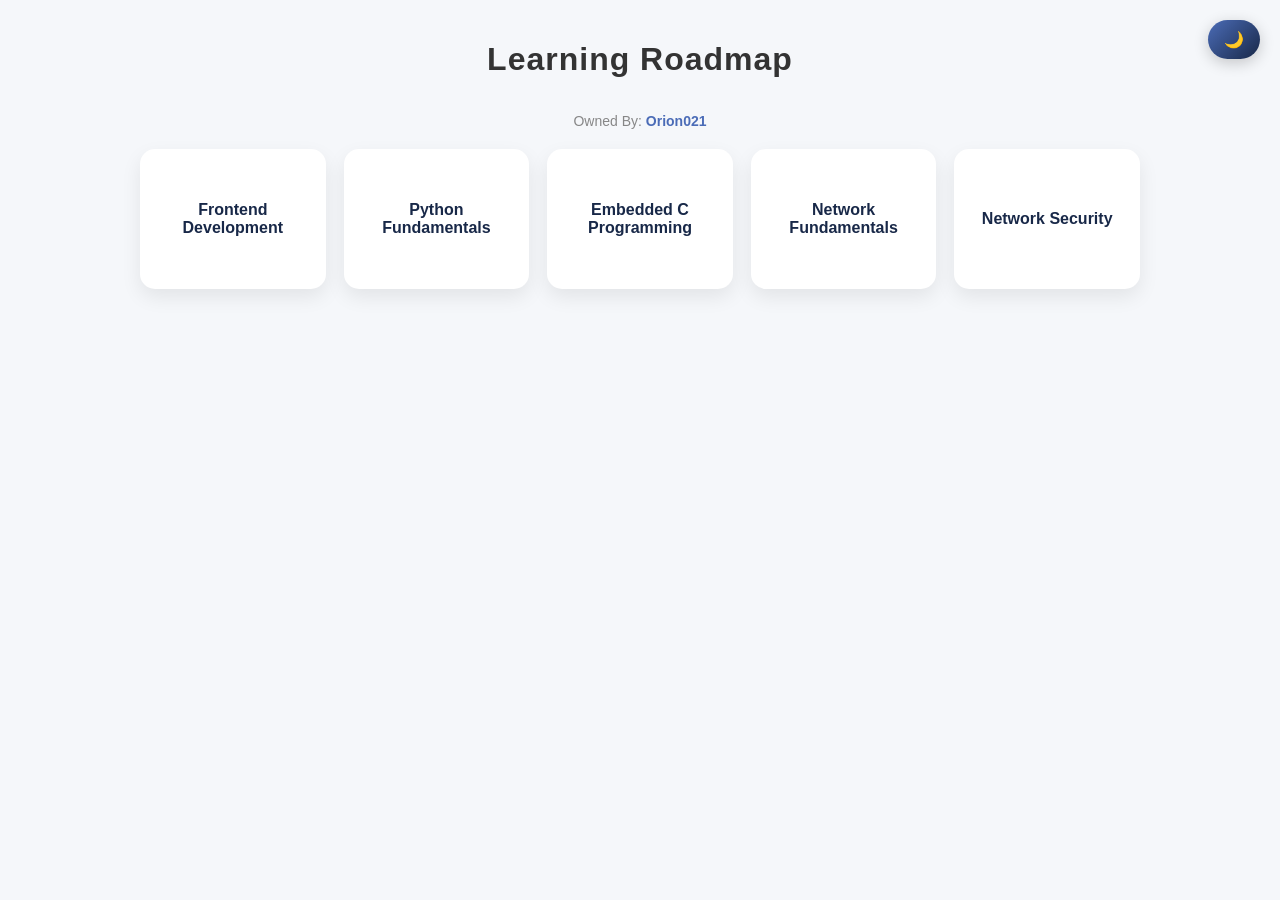
==== index.html @ 0ed1e7f2 "Add files via upload" ====
<!DOCTYPE html>
<html lang="en">
<head>
<meta charset="UTF-8" />
<meta name="viewport" content="width=device-width, initial-scale=1.0" />
<title>Learning Trackers Home</title>
<style>
  body {
    font-family: 'Segoe UI', 'Helvetica Neue', sans-serif;
    padding: 20px;
    margin: 0;
    background-color: #f5f7fa;
    color: #333;
    transition: background-color 0.3s, color 0.3s;
  }

  /* DARK MODE */
  .dark-mode {
    background-color: #121212;
    color: #e0e0e0;
  }

  /* Theme toggle */
  .theme-toggle {
    position: fixed;
    top: 20px;
    right: 20px;
    background: linear-gradient(135deg, #4b6cb7, #182848);
    color: white;
    border: none;
    padding: 10px 16px;
    border-radius: 50px;
    font-weight: bold;
    font-size: 16px;
    cursor: pointer;
    box-shadow: 0 4px 15px rgba(0,0,0,0.2);
    transition: all 0.3s ease;
  }
  .theme-toggle:hover {
    transform: scale(1.1);
    box-shadow: 0 6px 20px rgba(0,0,0,0.25);
  }

  h1 {
    text-align: center;
    margin-bottom: 30px;
    font-weight: 700;
    letter-spacing: 1px;
  }

  /* Cards grid */
  .trackers-container {
    display: grid;
    grid-template-columns: repeat(auto-fit, minmax(150px, 1fr));
    gap: 18px;
    max-width: 1000px;
    margin: 0 auto;
  }

  /* Tracker card */
  .tracker-card {
    background: #ffffff;
    border-radius: 15px;
    padding: 20px 12px;
    text-align: center;
    box-shadow: 0 8px 20px rgba(0,0,0,0.08);
    transition: all 0.3s ease;
    cursor: pointer;
    display: flex;
    flex-direction: column;
    justify-content: center;
    min-height: 100px;
  }

  .tracker-card:hover {
    transform: translateY(-6px);
    box-shadow: 0 12px 25px rgba(0,0,0,0.15);
    background: linear-gradient(145deg, #eef3ff, #d6e0ff);
  }

  .dark-mode .tracker-card {
    background: #1e1e1e;
    box-shadow: 0 6px 20px rgba(0,0,0,0.5);
  }

  .dark-mode .tracker-card:hover {
    background: #2a2a2a;
    box-shadow: 0 12px 25px rgba(0,0,0,0.6);
  }

  .tracker-card h2 {
    margin: 0;
    font-size: 16px;
    font-weight: 600;
    color: #182848;
  }

  .dark-mode .tracker-card h2 {
    color: #e0e0e0;
  }

  /* Owner info */
  .owner {
    text-align: center;
    font-size: 14px;
    color: #878787;
    margin: 35px 0 20px;
  }

  .owner a {
    color: #4b6cb7;
    font-weight: bold;
    text-decoration: none;
  }

  .owner a:hover {
    text-decoration: underline;
  }

  .dark-mode .owner a {
    color: #8ab4f8;
  }

  /* Back to top button */
  #backToTop {
    position: fixed;
    bottom: 30px;
    right: 30px;
    background: #4b6cb7;
    color: white;
    border: none;
    padding: 14px 18px;
    border-radius: 50px;
    cursor: pointer;
    font-size: 18px;
    box-shadow: 0 6px 20px rgba(0,0,0,0.2);
    display: none;
    transition: all 0.3s ease;
    z-index: 100;
  }
  #backToTop:hover {
    background: #182848;
    transform: scale(1.1);
  }
  .dark-mode #backToTop {
    background: #8ab4f8;
    color: #121212;
  }
  .dark-mode #backToTop:hover {
    background: #4b6cb7;
    color: white;
  }
</style>
</head>
<body>
  <button class="theme-toggle" id="themeToggle">🌙</button>
  <h1>Learning Roadmap</h1>

  <div class="owner">
    Owned By: <a href="https://orion021.github.io/krishnan_t/" target="_blank">Orion021</a>
  </div>

  <div class="trackers-container" id="trackersContainer"></div>

  <button id="backToTop" onclick="scrollToTop()">↑</button>

  <script>
    const trackers = [
      { title: "Frontend Development", file: "Trackers/FrontEnd-Dev.html" },
      { title: "Python Fundamentals", file: "Trackers/Python-Fundamentals.html" },
      { title: "Embedded C Programming", file: "Trackers/Embedded-C.html" },
      { title: "Network Fundamentals", file: "Trackers/Networking-Fundamentals.html" },
      { title: "Network Security", file: "Trackers/Network-Security.html" }
    ];

    const container = document.getElementById('trackersContainer');

    trackers.forEach(tracker => {
      const card = document.createElement('div');
      card.className = 'tracker-card';
      card.innerHTML = `<h2>${tracker.title}</h2>`;
      card.addEventListener('click', () => {
        window.location.href = tracker.file;
      });
      container.appendChild(card);
    });

    // Dark mode toggle
    const themeBtn = document.getElementById('themeToggle');
    themeBtn.addEventListener('click', () => {
      const isDark = document.body.classList.toggle('dark-mode');
      localStorage.setItem('theme', isDark ? 'dark' : 'light');
      themeBtn.innerText = isDark ? '☀️' : '🌙';
    });

    const savedTheme = localStorage.getItem('theme');
    if(savedTheme === 'dark'){
      document.body.classList.add('dark-mode');
      themeBtn.innerText = '☀️';
    }

    // Back to top
    const backBtn = document.getElementById('backToTop');
    window.addEventListener('scroll', () => {
      backBtn.style.display = window.scrollY > 300 ? 'block' : 'none';
    });
    function scrollToTop(){
      window.scrollTo({ top: 0, behavior: 'smooth' });
    }
  </script>
</body>
</html>
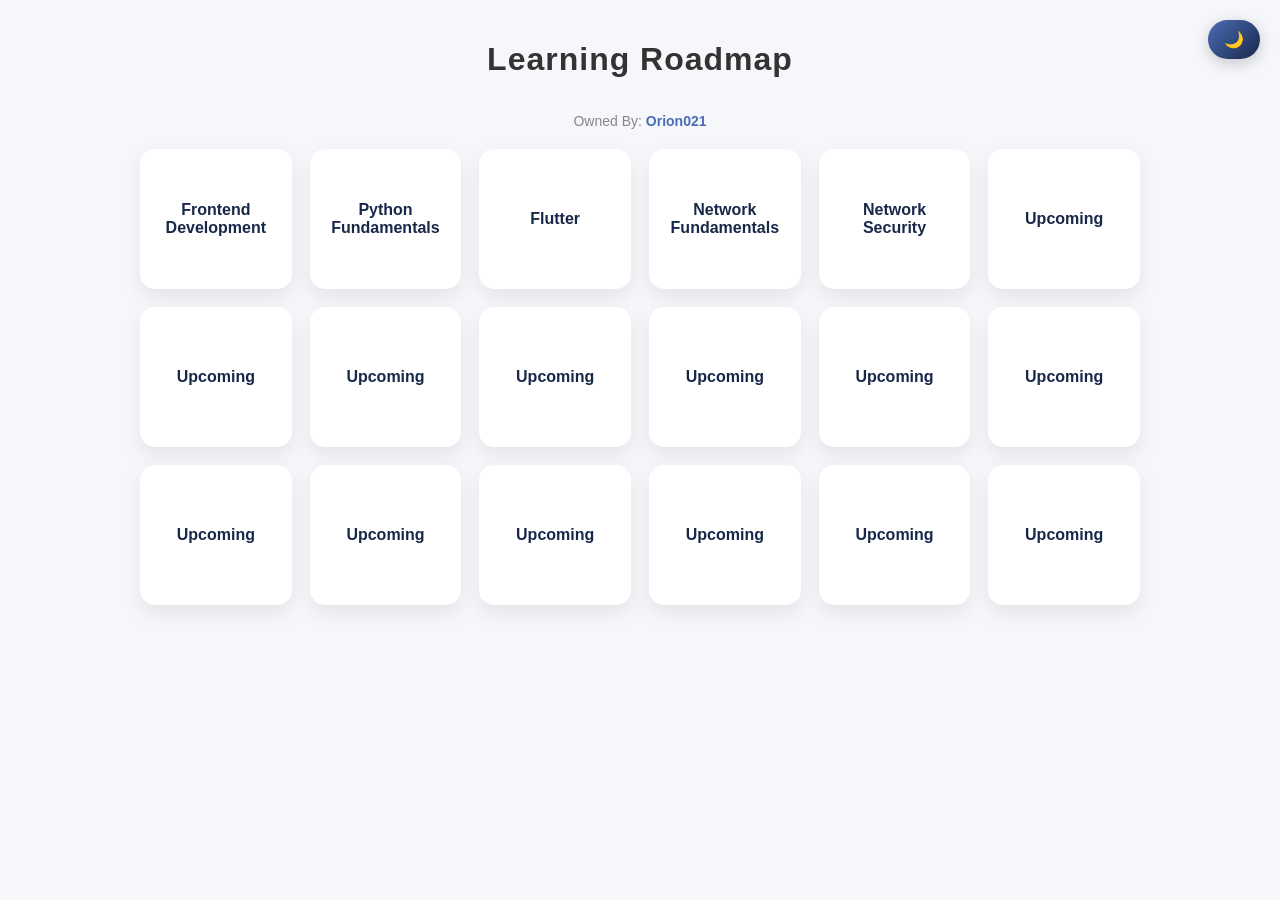
==== commit 521eeb32: "More Paths added" ====
--- a/index.html
+++ b/index.html
@@ -168,9 +168,22 @@
     const trackers = [
       { title: "Frontend Development", file: "Trackers/FrontEnd-Dev.html" },
       { title: "Python Fundamentals", file: "Trackers/Python-Fundamentals.html" },
-      { title: "Embedded C Programming", file: "Trackers/Embedded-C.html" },
+      { title: "Flutter", file: "Trackers/Flutter-App-Dev.html" },
       { title: "Network Fundamentals", file: "Trackers/Networking-Fundamentals.html" },
-      { title: "Network Security", file: "Trackers/Network-Security.html" }
+      { title: "Network Security", file: "Trackers/Network-Security.html" },
+      { title: "Upcoming", file: "#" },
+      { title: "Upcoming", file: "#" },
+      { title: "Upcoming", file: "#" },
+      { title: "Upcoming", file: "#" },
+      { title: "Upcoming", file: "#" },
+      { title: "Upcoming", file: "#" },
+      { title: "Upcoming", file: "#" },
+      { title: "Upcoming", file: "#" },
+      { title: "Upcoming", file: "#" },
+      { title: "Upcoming", file: "#" },
+      { title: "Upcoming", file: "#" },
+      { title: "Upcoming", file: "#" },
+      { title: "Upcoming", file: "#" },
     ];
 
     const container = document.getElementById('trackersContainer');
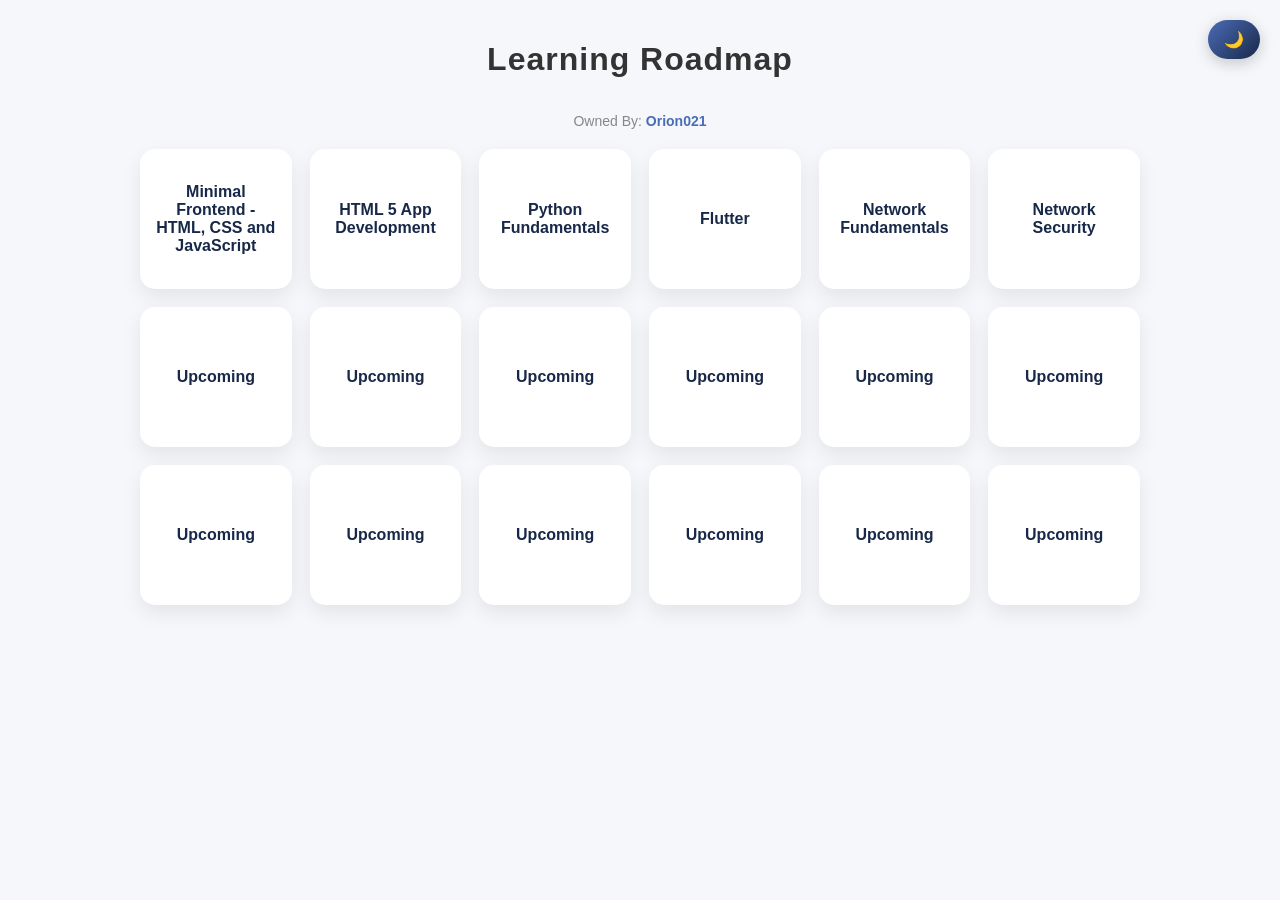
==== commit da9a7837: "HTML 5 added" ====
--- a/index.html
+++ b/index.html
@@ -166,12 +166,12 @@
 
   <script>
     const trackers = [
-      { title: "Frontend Development", file: "Trackers/FrontEnd-Dev.html" },
+      { title: "Minimal Frontend - HTML, CSS and JavaScript", file: "Trackers/FrontEnd-Dev.html" },
+      { title: "HTML 5 App Development", file: "Trackers/HTML-5-App-Dev.html" },
       { title: "Python Fundamentals", file: "Trackers/Python-Fundamentals.html" },
       { title: "Flutter", file: "Trackers/Flutter-App-Dev.html" },
       { title: "Network Fundamentals", file: "Trackers/Networking-Fundamentals.html" },
       { title: "Network Security", file: "Trackers/Network-Security.html" },
-      { title: "Upcoming", file: "#" },
       { title: "Upcoming", file: "#" },
       { title: "Upcoming", file: "#" },
       { title: "Upcoming", file: "#" },
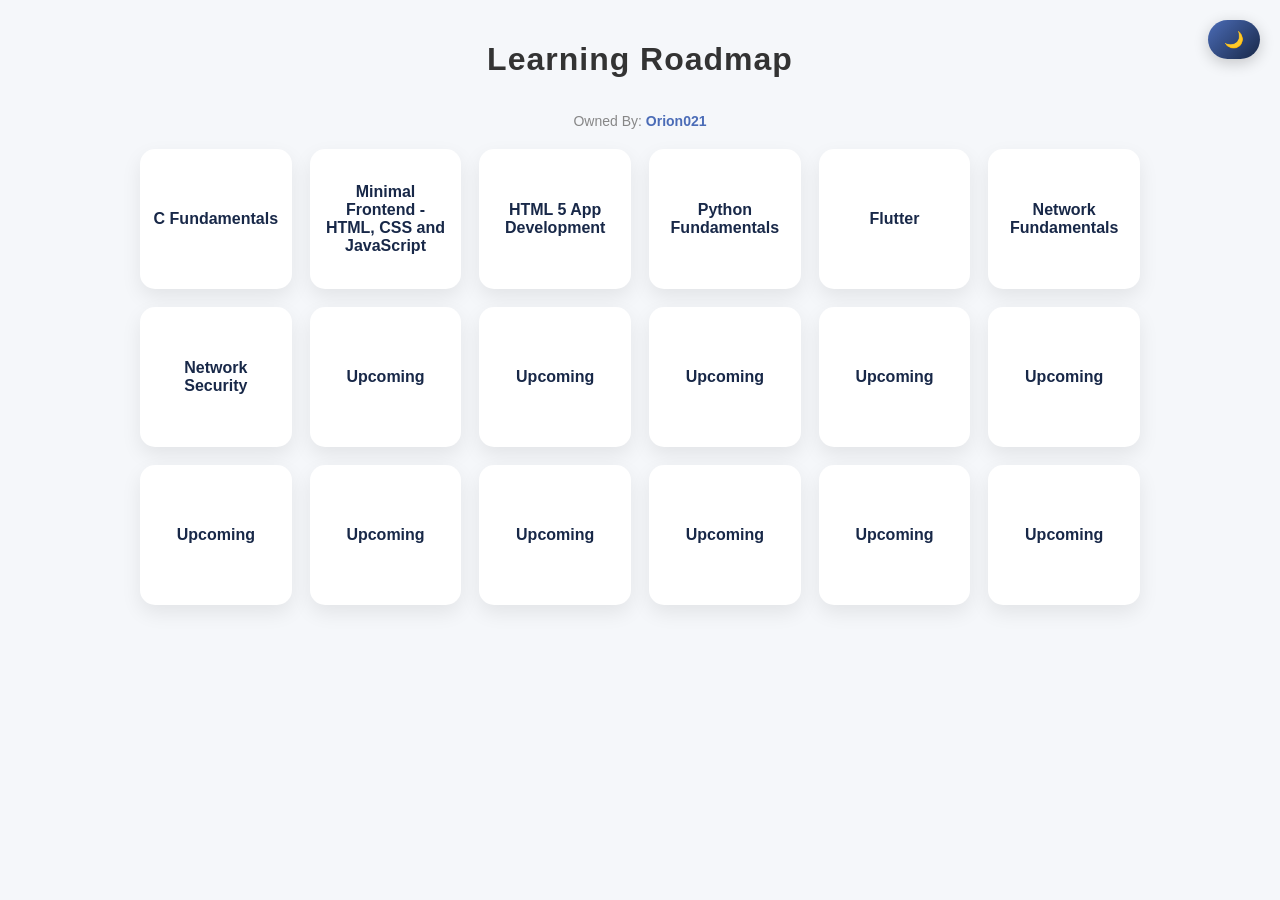
==== commit bbd9b3ff: "C Prog Added" ====
--- a/index.html
+++ b/index.html
@@ -166,13 +166,13 @@
 
   <script>
     const trackers = [
+      { title: "C Fundamentals", file: "Trackers/C-Fundamentals.html" },
       { title: "Minimal Frontend - HTML, CSS and JavaScript", file: "Trackers/FrontEnd-Dev.html" },
       { title: "HTML 5 App Development", file: "Trackers/HTML-5-App-Dev.html" },
       { title: "Python Fundamentals", file: "Trackers/Python-Fundamentals.html" },
       { title: "Flutter", file: "Trackers/Flutter-App-Dev.html" },
       { title: "Network Fundamentals", file: "Trackers/Networking-Fundamentals.html" },
       { title: "Network Security", file: "Trackers/Network-Security.html" },
-      { title: "Upcoming", file: "#" },
       { title: "Upcoming", file: "#" },
       { title: "Upcoming", file: "#" },
       { title: "Upcoming", file: "#" },
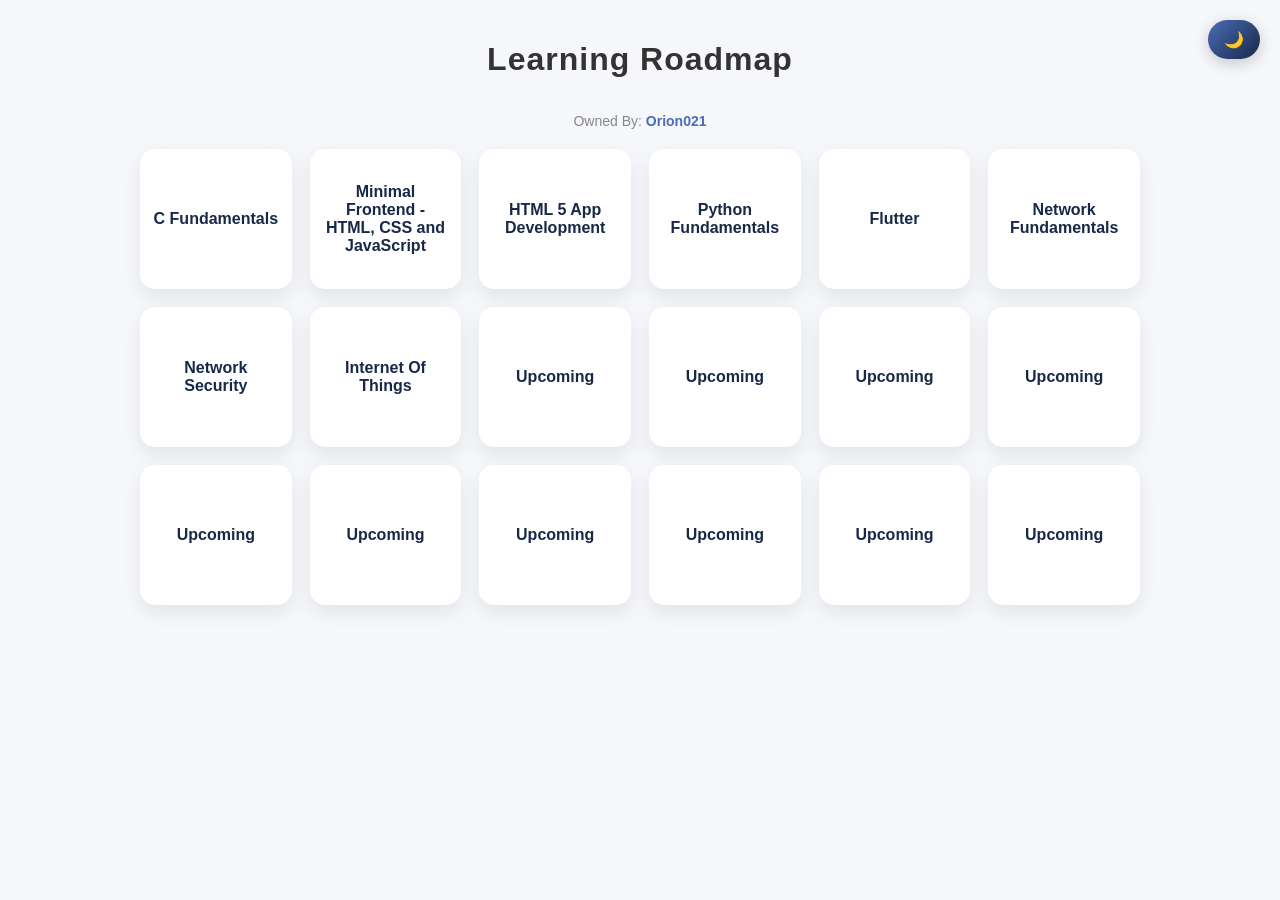
==== commit 2609600e: "index change" ====
--- a/index.html
+++ b/index.html
@@ -173,7 +173,7 @@
       { title: "Flutter", file: "Trackers/Flutter-App-Dev.html" },
       { title: "Network Fundamentals", file: "Trackers/Networking-Fundamentals.html" },
       { title: "Network Security", file: "Trackers/Network-Security.html" },
-      { title: "Upcoming", file: "#" },
+      { title: "Internet Of Things", file: "Trackers\iot-using-python.html" },
       { title: "Upcoming", file: "#" },
       { title: "Upcoming", file: "#" },
       { title: "Upcoming", file: "#" },
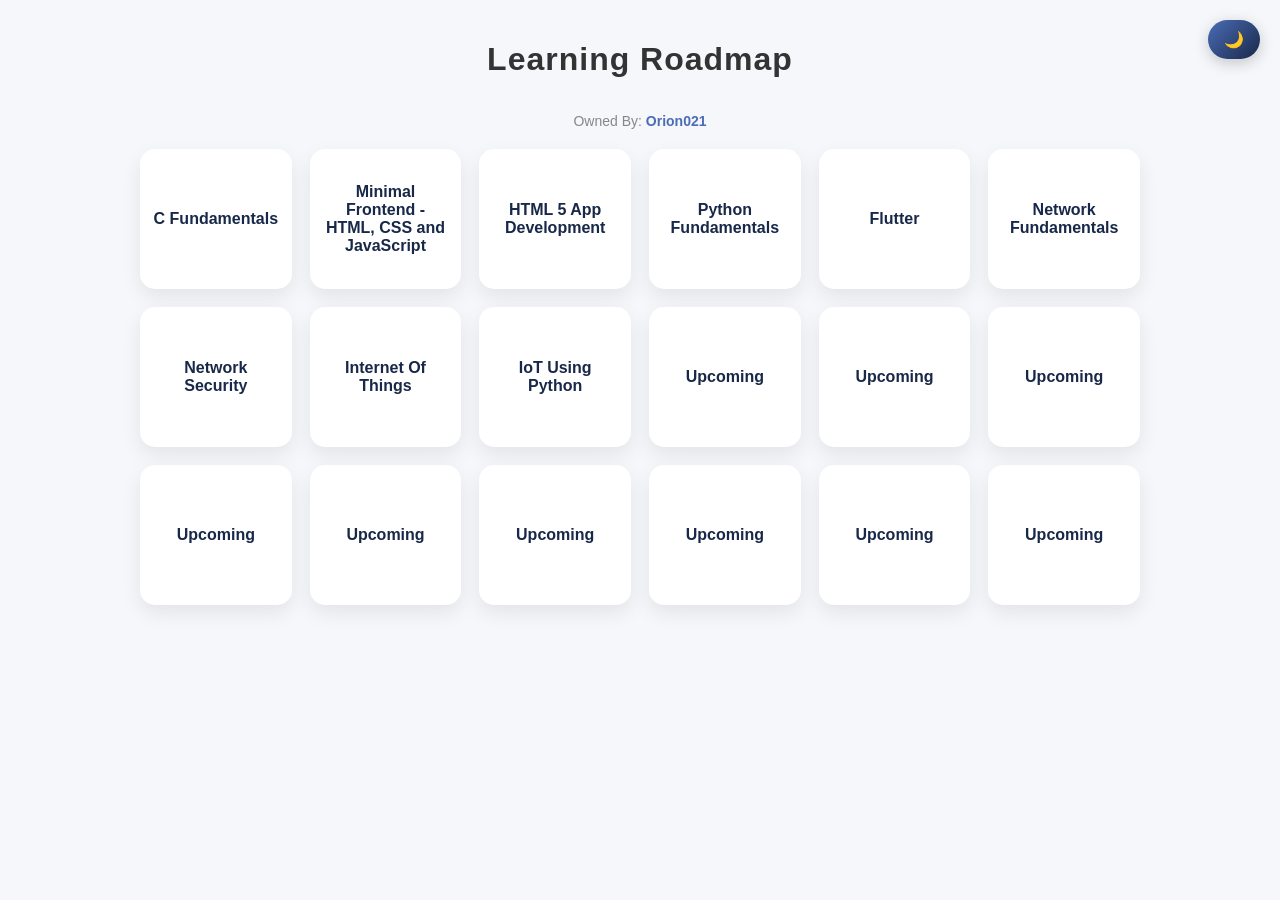
==== commit 4e6cce1e: "index.html changes" ====
--- a/index.html
+++ b/index.html
@@ -173,8 +173,8 @@
       { title: "Flutter", file: "Trackers/Flutter-App-Dev.html" },
       { title: "Network Fundamentals", file: "Trackers/Networking-Fundamentals.html" },
       { title: "Network Security", file: "Trackers/Network-Security.html" },
-      { title: "Internet Of Things", file: "Trackers\iot-using-python.html" },
-      { title: "Upcoming", file: "#" },
+      { title: "Internet Of Things", file: "Trackers/IoT.html" },
+      { title: "IoT Using Python", file: "Trackers/iot-using-python.html" },
       { title: "Upcoming", file: "#" },
       { title: "Upcoming", file: "#" },
       { title: "Upcoming", file: "#" },
